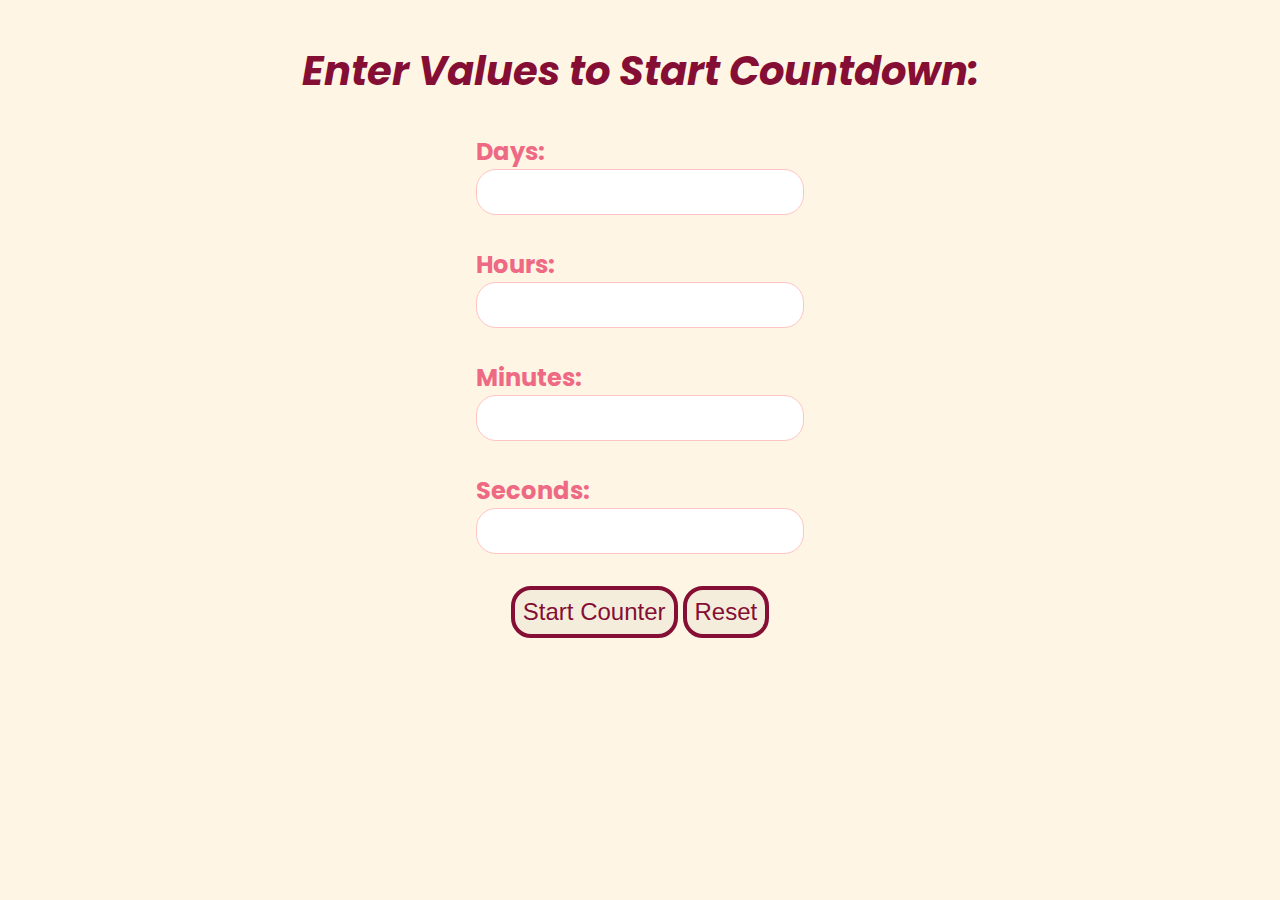
==== index.html @ 0d9dfbea "fix: Prepare to deploy" ====
<!DOCTYPE html>
<html lang="en">
<head>
    <meta charset="UTF-8">
    <meta http-equiv="X-UA-Compatible" content="IE=edge">
    <meta name="viewport" content="width=device-width, initial-scale=1.0">
    
    <link rel="preconnect" href="https://fonts.googleapis.com">
    <link rel="preconnect" href="https://fonts.gstatic.com" crossorigin>
    <link href="https://fonts.googleapis.com/css2?family=Poppins:wght@400;700&display=swap" rel="stylesheet">
    <link rel="stylesheet" href="main.css">

    <title>Countdown Clock</title>
</head>
<body>
    
    <main>
        <h2>Enter Values to Start Countdown:</h2>

        <section id="inputs">

            <div class="input-control">
                <label for="days">Days:</label>
                <input type="number" name="days" id="days" min="0">
            </div>
                  
            <div class="input-control">
                <label for="hours">Hours:</label>
                <input type="number" name="hours" id="hours" min="0">
            </div>

            <div class="input-control">
                <label for="mins">Minutes:</label>
                <input type="number" name="mins" id="mins" min="0">
            </div>
                       
            <div class="input-control">
                <label for="secs">Seconds:</label>
                <input type="number" name="secs" id="secs" min="0">
            </div>
                       
            <div class="btns">
                <button id="submitBtn" onclick="getInput()">Start Counter</button>
                <button id="resetBtn" onclick="refresh()">Reset</button>
            </div>
        </section>

        <section id="displayClock">
            <div id="clock">
                <div><span id="clock-days"></span> Days</div>
                <div><span id="clock-hours"></span> Hours</div>
                <div><span id="clock-mins"></span> Mins</div>
                <div><span id="clock-secs"></span> Secs</div>
            </div>
        </section>

    </main>
    

    <script src="clock.js"></script>
</body>
</html>
---- main.css ----
/* setup starting values */
body{
    background-color: #FFF5E4;
    color: #EE6983;
    font-family: 'Poppins', sans-serif;
}

/* middle items in the main container */
main{
    display: flex;
    flex-direction: column;
    align-items: center;
}

/* Title styles */
h2{
    font-size: 2.5rem;
    font-style: italic;
    color: #850E35;
}

/* Input container set to flex */
#inputs{
    display: flex;
    gap: 2rem;
    margin-bottom: 5rem;
}

/* Make label appear on top of each input */
.input-control{
    display: flex;
    flex-direction: column;
    gap: 0;
}

/* label styles */
label{
    font-size: 1.5rem;
    font-weight: 700;
}

/* inputs style */
input{
    outline: none;
    font-size: 1.5rem;
    border-radius: 20px;
    padding: .5rem;
    border: .5px solid #FFC4C4;
}

/* make 2 buttons appear next to eachother */
.btns{
    display: flex;
    gap: 5px;
}

/* buttons styles */
#submitBtn, #resetBtn{
    align-self: flex-end;
    flex-shrink: 0;
    color: #850E35;
    background-color: #F5EDDC;
    padding: .5rem;
    font-size: 1.5rem;
    border-radius: 20px;
    border: 4px solid #850E35;
}

/* button styles for when they are clicked */
#submitBtn:active, #resetBtn:active{
    color: #F5EDDC;
    background-color: #850E35;
}

/* styles for submit button when its disabled */
#submitBtn:disabled{
    color: white;
    background-color: gainsboro;
    border: 4px solid gainsboro;
}

/* hide clock when there are no values to display */
#displayClock{
    display: none;
}

/* Make all text appear on same line */
#clock{
    display: flex;
    align-items: flex-end;
    font-size: 3rem;
    color: #10110f;
}

/* Styles for numbers on the clock */
#clock div span{
    font-size: 8rem;
    color: #FFC4C4;
    padding-left: 2rem;
}


/* Media Queries to make the app responsive */
@media (max-width: 1480px) {
    #inputs{
        flex-direction: column;
    }

    #inputs, #clock{
        flex-direction: column;
        align-items: center;
    }
}
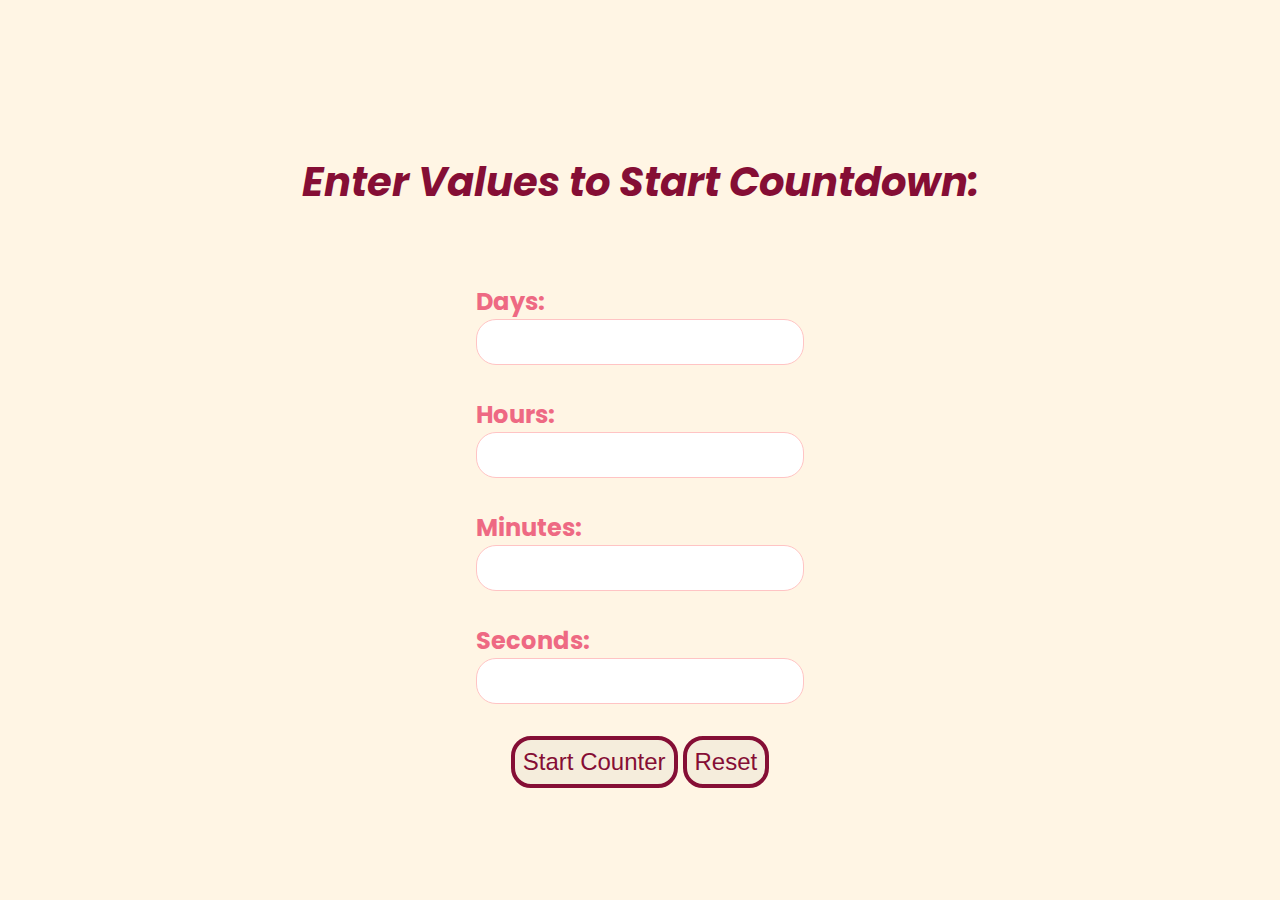
==== commit 2ea005dd: "feat: comment html file" ====
--- a/index.html
+++ b/index.html
@@ -17,6 +17,7 @@
     <main>
         <h2>Enter Values to Start Countdown:</h2>
 
+        <!-- inputs section -->
         <section id="inputs">
 
             <div class="input-control">
@@ -38,13 +39,15 @@
                 <label for="secs">Seconds:</label>
                 <input type="number" name="secs" id="secs" min="0">
             </div>
-                       
+            
+            <!-- Start and Reset buttons -->
             <div class="btns">
                 <button id="submitBtn" onclick="getInput()">Start Counter</button>
                 <button id="resetBtn" onclick="refresh()">Reset</button>
             </div>
         </section>
 
+        <!-- display section -->
         <section id="displayClock">
             <div id="clock">
                 <div><span id="clock-days"></span> Days</div>
--- a/main.css
+++ b/main.css
@@ -11,6 +11,7 @@
     display: flex;
     flex-direction: column;
     align-items: center;
+    margin-top: 5rem;
 }
 
 /* Title styles */
@@ -18,6 +19,7 @@
     font-size: 2.5rem;
     font-style: italic;
     color: #850E35;
+    margin: 4.5rem;
 }
 
 /* Input container set to flex */
